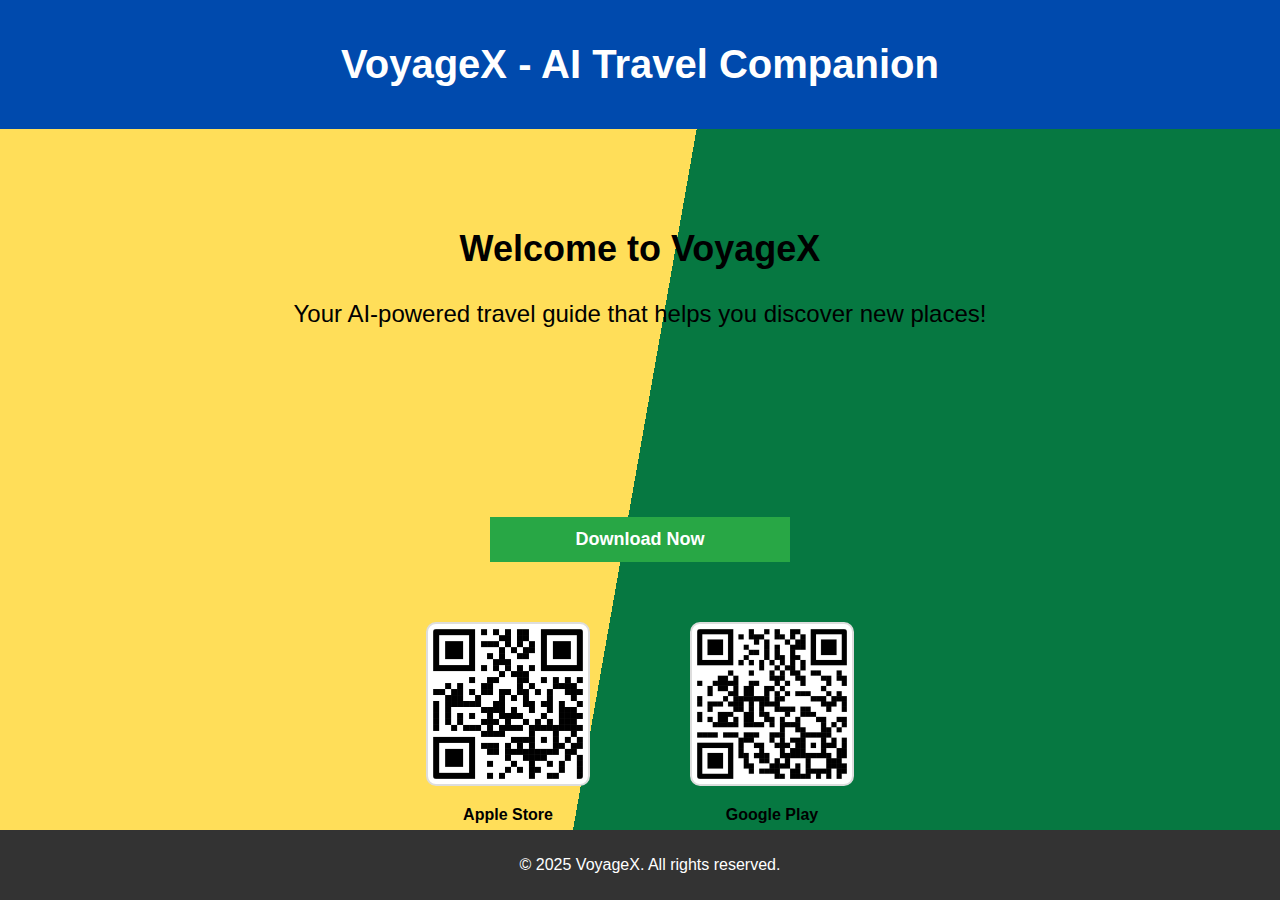
==== index.html @ e5ff9335 "Initial commit - where2go website" ====
<!DOCTYPE html>
<html lang="en">
<head>
    <meta charset="UTF-8">
    <meta name="viewport" content="width=device-width, initial-scale=1.0, maximum-scale=1.0, user-scalable=no">

    <title>VoyageX - AI Travel Companion</title>
    <link rel="stylesheet" href="styles.css">
    
</head>
<body>

    <header>
        <h1>VoyageX - AI Travel Companion</h1>
    </header>

    <main>
        <h2>Welcome to VoyageX</h2>
        <p>Your AI-powered travel guide that helps you discover new places!</p>
    </main>

    <div class="download-section">
        <button id="downloadBtn">Download Now</button>
        <div class="qr-container">
            <div class="qr-code">
                <img src="apple_qr.png" alt="Apple Store QR">
                <p>Apple Store</p>
            </div>
            <div class="qr-code">
                <img src="google_qr.png" alt="Google Play QR">
                <p>Google Play</p>
            </div>
        </div>
    </div>    

    <footer>
        <p>&copy; 2025 VoyageX. All rights reserved.</p>
    </footer>

    <script src="script.js"></script>

</body>
</html>
---- styles.css ----
html, body {
    height: 100%;
    margin: 0;
    padding: 0;
    display: flex;
    flex-direction: column;
    font-family: Arial, sans-serif;
    text-align: center;
    background: linear-gradient(100deg, #ffde59 50%, #067841 50%);
    overflow-x: hidden; /* Prevent horizontal scrolling */
}

header {
    background-color: #004aad;
    color: #ffffff;
    padding: 15px;
    font-size: 20px;
}

main {
    flex: 1; /* Pushes the footer down */
    padding: 70px;
    font-size: 24px;
}

button {
    padding: 12px 20px;
    font-size: 18px;
    color: white;
    width:80%;
    max-width:300px;
    background-color: #28a745;
    border: none;
    cursor: pointer;
    margin: 10px auto;
    font-weight: 900;
    
}

button:hover {
    background-color: #218838;
}

footer {
    background-color: #333;
    color: white;
    padding: 10px;
    text-align: center;
    position: relative;
    bottom: 0;
    width: 100%;
}

.qr-container {
    display: flex;
    justify-content: center;
    align-items: center;
    gap: 100px;
    position: relative;  /* Keep it in flow */
    top: 10px; /* Move QR codes higher */
}

.qr-code {
    text-align: center;
    font-weight: 800;
}

.qr-code img {
    width: 150px;
    height: 150px;
    border: 2px solid #ddd;
    border-radius: 10px;
    padding: 5px;
    background: white;
}

.download-section {
    display: flex;
    flex-direction: column;
    align-items: center;
    gap: 40px; /* Adjust the space between button and QR codes */
    margin-top: -50px; /* Ensure proper placement */
}

/* Adjustments for smaller screens */
@media (max-width: 768px) {
    .download-section {
        gap: 15px; /* Reduce space between button and QR codes even more */
        margin-top: -5px; /* Adjust positioning */
    }
    
    .qr-container {
        flex-direction: column; /* Stack QR codes vertically */
        gap: 15px;
    }
    
    main {
        font-size: 20px;
        padding: 5px; /* Less padding on mobile */
    }

    .qr-container {
        flex-direction: column; /* Stack QR codes vertically */
        gap: 20px;
    }

    .qr-code img {
        width: 100px;
        height: 100px;
    }

    button {
        font-size: 16px;
        width: 90%;
    }

    footer {
        font-size: 12px;
    }
    
}
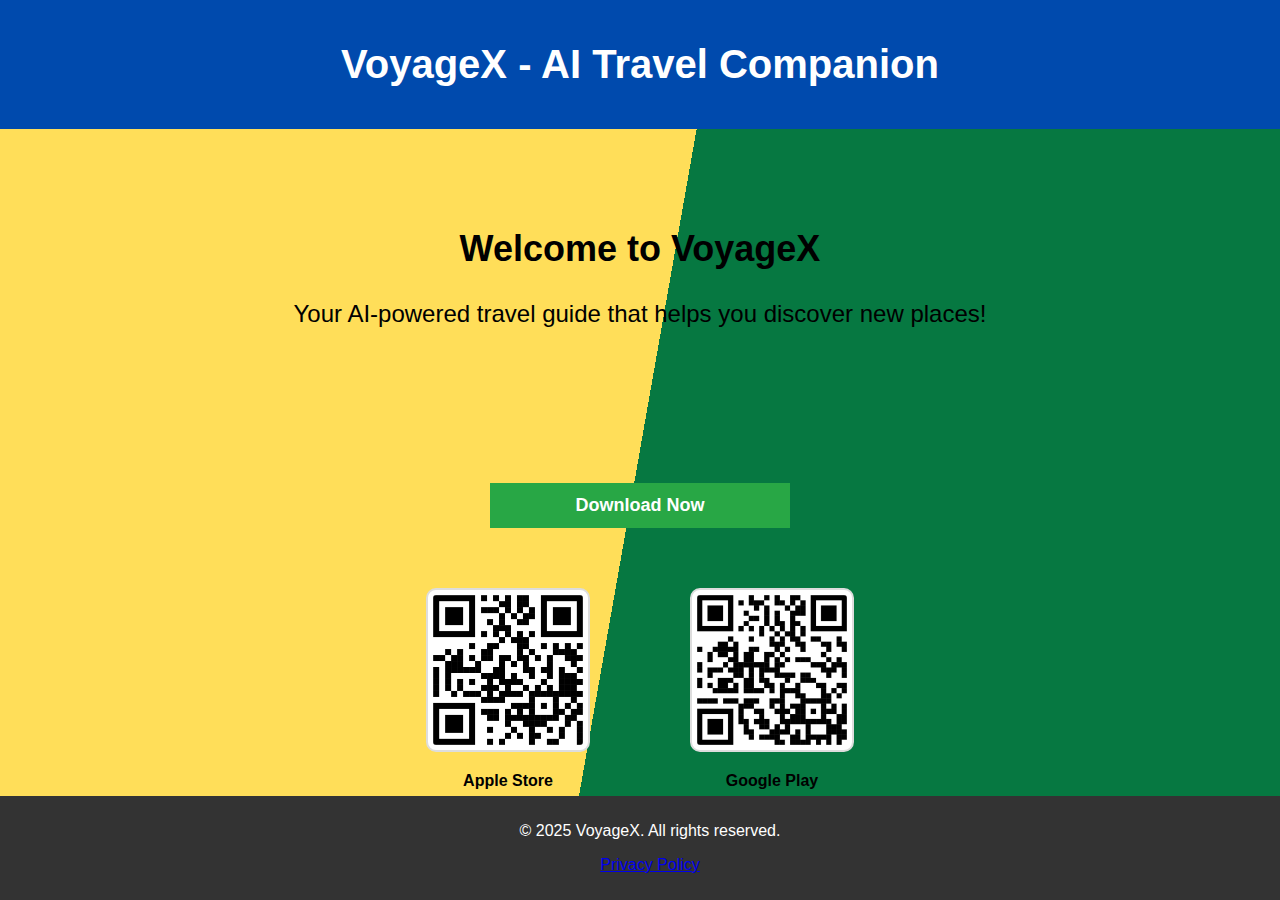
==== commit 6d0d8325: "privacy policy eklendi" ====
--- a/index.html
+++ b/index.html
@@ -35,6 +35,7 @@
 
     <footer>
         <p>&copy; 2025 VoyageX. All rights reserved.</p>
+        <p><a href="privacy.html">Privacy Policy</a></p>
     </footer>
 
     <script src="script.js"></script>
